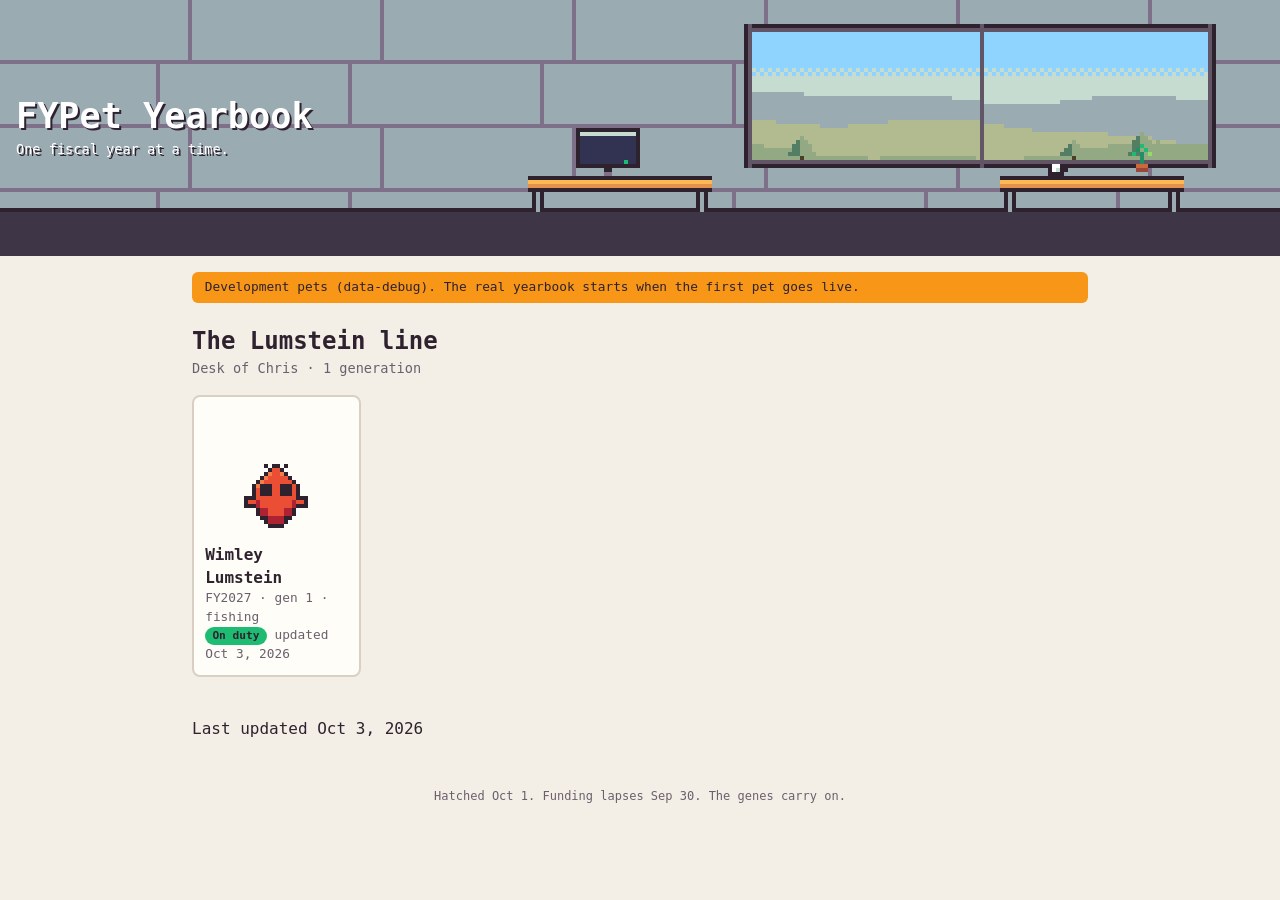
==== index.html @ 814e81d3 "Deploy site from fypet d624d6b" ====
<!doctype html>
<html lang="en">
<head>
  <meta charset="utf-8">
  <meta name="viewport" content="width=device-width, initial-scale=1">
  <title>FYPet Yearbook</title>
  <meta name="description" content="Desk pets that live one federal fiscal year at a time.">
  <meta property="og:title" content="FYPet Yearbook">
  <meta property="og:description" content="Desk pets that live one federal fiscal year at a time.">
  <meta property="og:image" content="assets/og.png">
  <link rel="icon" href="assets/favicon.png" sizes="32x32">
  <link rel="icon" href="assets/favicon-16.png" sizes="16x16">
  <link rel="stylesheet" href="style.css">
</head>
<body>
  <header class="banner" id="banner">
    <img src="assets/banner.png" alt="" onerror="this.remove(); document.getElementById('banner').classList.add('plain')">
    <div class="title"><h1>FYPet Yearbook</h1><p>One fiscal year at a time.</p></div>
  </header>
  <main id="app"><p class="empty">Loading the yearbook...</p></main>
  <footer>Hatched Oct 1. Funding lapses Sep 30. The genes carry on.</footer>
  <script type="module" src="js/index.js"></script>
</body>
</html>
---- style.css ----
/* FYPet yearbook (SPEC 12.4): pixel-art feel, light and dark mode, phone-first. */
:root {
  color-scheme: light dark;
  --bg: #f3efe6; --card: #fffdf8; --ink: #2e222f; --muted: #6b5f6e; --line: #d9d0c3;
  --accent: #4d9be6; --gold: #f9c22b; --alive: #1ebc73; --egg: #f79617; --gone: #9babb2;
  --font: ui-monospace, "SF Mono", Menlo, Consolas, monospace;
}
@media (prefers-color-scheme: dark) {
  :root { --bg: #1d1820; --card: #2e222f; --ink: #f3efe6; --muted: #b3a7b5; --line: #4a3d4c; --gone: #7f708a; }
}
* { box-sizing: border-box; }
body { font-family: var(--font); background: var(--bg); color: var(--ink); margin: 0; padding: 0 16px 48px; line-height: 1.45; }
main { max-width: 56rem; margin: 0 auto; }
a { color: var(--accent); }
canvas, img { image-rendering: pixelated; image-rendering: crisp-edges; }
h1, h2, h3 { line-height: 1.2; }
.banner { position: relative; margin: 0 -16px 1rem; overflow: hidden; background: #8fd3ff; }
.banner img { display: block; width: 100%; height: auto; min-height: 96px; object-fit: cover; object-position: right; }
.banner .title { position: absolute; left: 16px; top: 50%; transform: translateY(-50%); color: #fff;
  text-shadow: 2px 2px 0 #2e222f; }
.banner .title h1 { margin: 0; font-size: clamp(1.4rem, 5vw, 2.2rem); }
.banner .title p { margin: .2rem 0 0; font-size: .85rem; }
.banner.plain { padding: 1.2rem 16px; background: var(--card); border-bottom: 1px solid var(--line); }
.banner.plain .title { position: static; transform: none; color: var(--ink); text-shadow: none; }
.devnote { background: var(--egg); color: #2e222f; padding: .4rem .8rem; border-radius: 6px; font-size: .8rem; margin: 0 0 1rem; }
.dynasty { margin: 1.5rem 0 2.5rem; }
.dynasty h2 { margin: 0 0 .2rem; }
.dynasty .sub { color: var(--muted); margin: 0 0 1rem; font-size: .85rem; }
.tree { display: grid; grid-template-columns: repeat(auto-fill, minmax(10.5rem, 1fr)); gap: .8rem; }
.card { background: var(--card); border: 2px solid var(--line); border-radius: 8px; padding: .7rem; text-decoration: none; color: inherit; display: block; }
.card:hover { border-color: var(--accent); }
.card canvas { display: block; margin: 0 auto .4rem; width: 128px; height: 128px; }
.card .name { font-weight: bold; }
.card .meta { color: var(--muted); font-size: .8rem; }
.pill { display: inline-block; font-size: .7rem; padding: .05rem .45rem; border-radius: 99px; color: #2e222f; font-weight: bold; }
.pill.alive { background: var(--alive); } .pill.egg { background: var(--egg); } .pill.deceased { background: var(--gone); }
.hero { max-width: 40rem; margin: 0 auto; position: relative; border-radius: 8px; overflow: hidden; border: 2px solid var(--line); background: #8fd3ff; }
.hero canvas { display: block; width: 100%; height: auto; }
.hero .tomb { position: absolute; left: 8px; top: 8px; width: 48px; }
.row { max-width: 40rem; margin-left: auto; margin-right: auto; display: flex; gap: 1rem; flex-wrap: wrap; align-items: center; margin: .8rem 0; }
.row label { color: var(--muted); font-size: .85rem; min-width: 8.5rem; }
input[type=range] { flex: 1; min-width: 10rem; accent-color: var(--accent); }
section { margin: 1.6rem 0; }
.stats { display: grid; grid-template-columns: repeat(auto-fill, minmax(13rem, 1fr)); gap: .3rem 1.2rem; margin: 0; }
.stats div { display: flex; justify-content: space-between; border-bottom: 1px dotted var(--line); padding: .15rem 0; }
.stats dt { color: var(--muted); } .stats dd { margin: 0; font-weight: bold; }
.timeline { list-style: none; padding: 0; margin: 0; border-left: 3px solid var(--line); }
.timeline li { padding: .25rem 0 .25rem .9rem; position: relative; }
.timeline li::before { content: ""; position: absolute; left: -7px; top: .65rem; width: 9px; height: 9px; background: var(--gold); border: 2px solid var(--ink); }
.timeline .when { color: var(--muted); font-size: .8rem; margin-left: .4rem; }
.obit { background: var(--card); border: 2px solid var(--line); border-radius: 8px; padding: 1rem; }
.obit p { margin: 0 0 .6rem; }
.capsule { font-style: italic; color: var(--muted); }
.diary { list-style: none; padding: 0; margin: 0; font-size: .9rem; }
.diary li { padding: .2rem 0; border-bottom: 1px dotted var(--line); }
.diary .d { color: var(--muted); margin-right: .6rem; }
.empty { color: var(--muted); font-style: italic; }
footer { margin-top: 3rem; color: var(--muted); font-size: .75rem; text-align: center; }
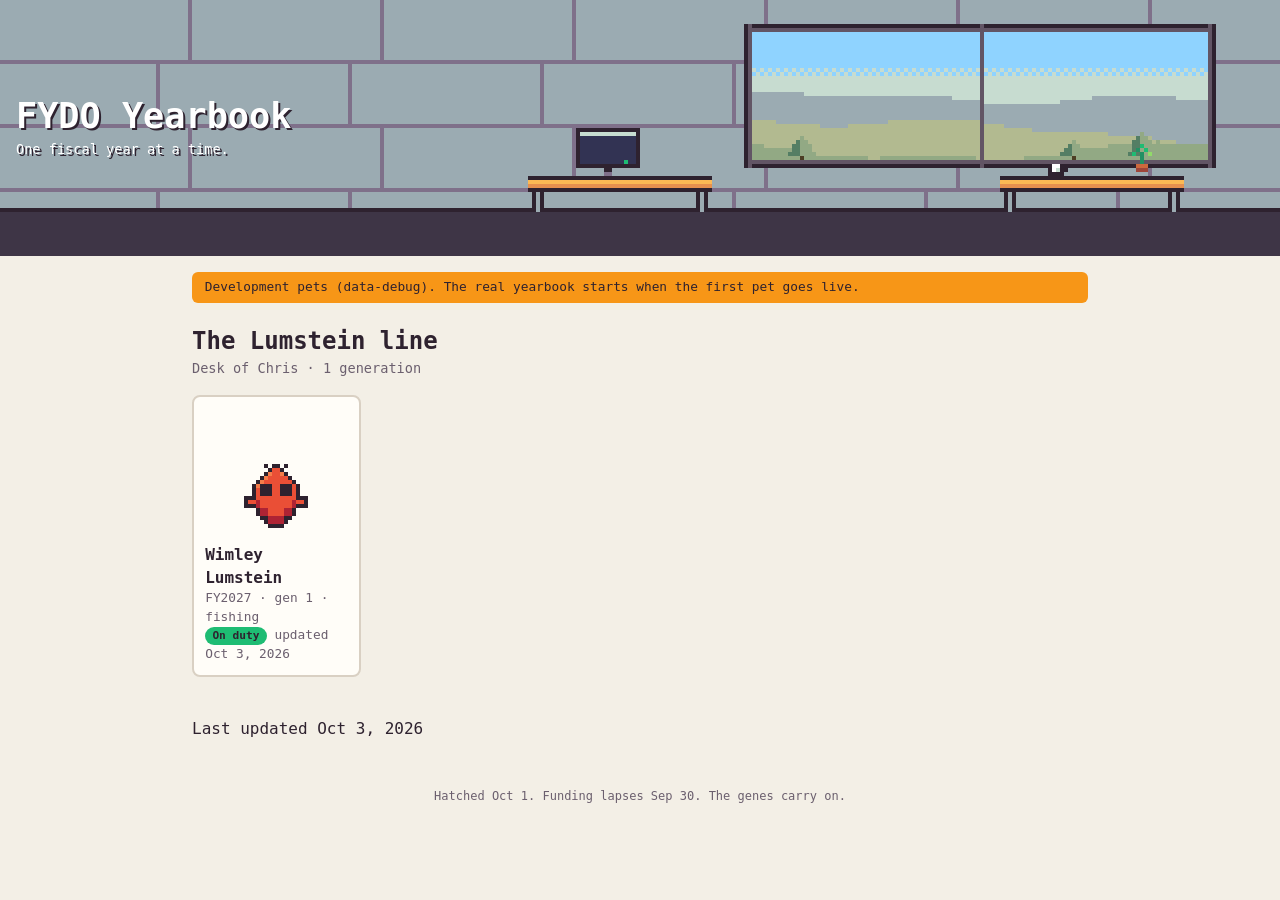
==== commit 63d79285: "Deploy site from fypet 5649c5f" ====
--- a/index.html
+++ b/index.html
@@ -3,9 +3,9 @@
 <head>
   <meta charset="utf-8">
   <meta name="viewport" content="width=device-width, initial-scale=1">
-  <title>FYPet Yearbook</title>
+  <title>FYDO Yearbook</title>
   <meta name="description" content="Desk pets that live one federal fiscal year at a time.">
-  <meta property="og:title" content="FYPet Yearbook">
+  <meta property="og:title" content="FYDO Yearbook">
   <meta property="og:description" content="Desk pets that live one federal fiscal year at a time.">
   <meta property="og:image" content="assets/og.png">
   <link rel="icon" href="assets/favicon.png" sizes="32x32">
@@ -15,7 +15,7 @@
 <body>
   <header class="banner" id="banner">
     <img src="assets/banner.png" alt="" onerror="this.remove(); document.getElementById('banner').classList.add('plain')">
-    <div class="title"><h1>FYPet Yearbook</h1><p>One fiscal year at a time.</p></div>
+    <div class="title"><h1>FYDO Yearbook</h1><p>One fiscal year at a time.</p></div>
   </header>
   <main id="app"><p class="empty">Loading the yearbook...</p></main>
   <footer>Hatched Oct 1. Funding lapses Sep 30. The genes carry on.</footer>
--- a/style.css
+++ b/style.css
@@ -33,6 +33,8 @@
 .card .name { font-weight: bold; }
 .card .meta { color: var(--muted); font-size: .8rem; }
 .pill { display: inline-block; font-size: .7rem; padding: .05rem .45rem; border-radius: 99px; color: #2e222f; font-weight: bold; }
+.pill.tier-rare { background: #4d9be6; color: #fff; } .pill.tier-legendary { background: #f9c22b; }
+.pill.tier-mythic { background: #ae2334; color: #f9c22b; }
 .pill.alive { background: var(--alive); } .pill.egg { background: var(--egg); } .pill.deceased { background: var(--gone); }
 .hero { max-width: 40rem; margin: 0 auto; position: relative; border-radius: 8px; overflow: hidden; border: 2px solid var(--line); background: #8fd3ff; }
 .hero canvas { display: block; width: 100%; height: auto; }
